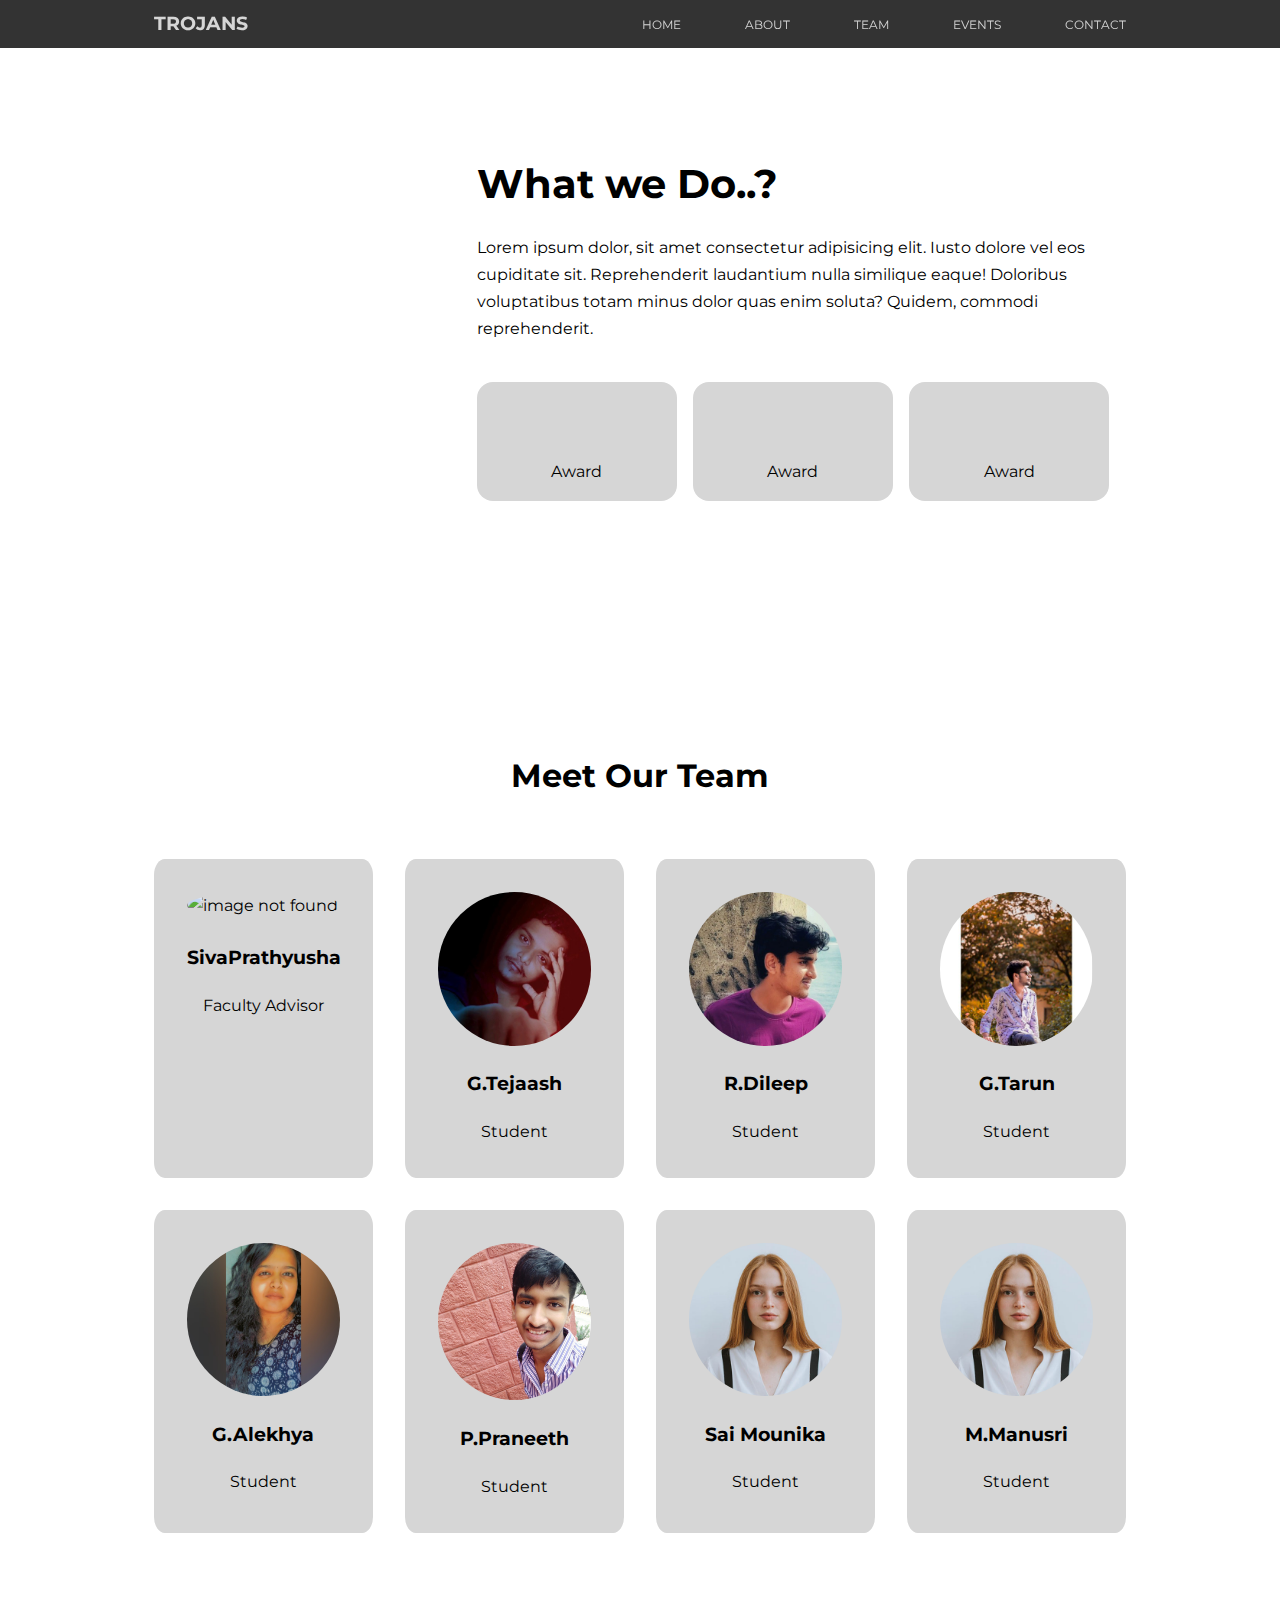
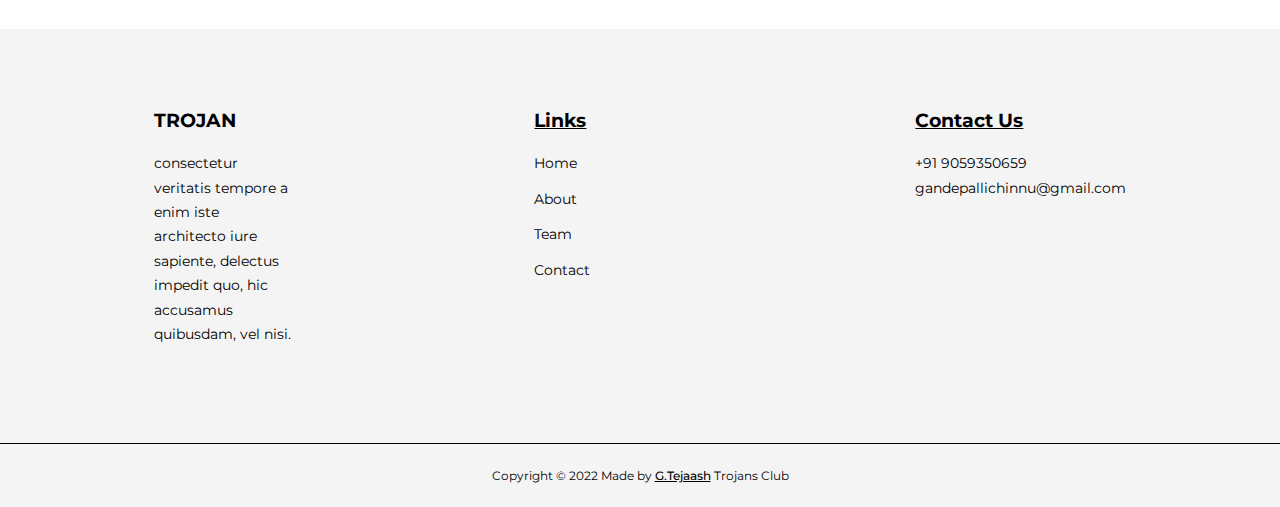
==== about.html @ 682a1593 "Add files via upload" ====
<!DOCTYPE html>
<!--[if lt IE 7]>      <html class="no-js lt-ie9 lt-ie8 lt-ie7"> <![endif]-->
<!--[if IE 7]>         <html class="no-js lt-ie9 lt-ie8"> <![endif]-->
<!--[if IE 8]>         <html class="no-js lt-ie9"> <![endif]-->
<!--[if gt IE 8]>      <html class="no-js"> <!--<![endif]-->
<html>
    <head>
        <meta charset="utf-8">
        <meta http-equiv="X-UA-Compatible" content="IE=edge">
        <title>  </title>
        <meta name="description" content="">
        <meta name="viewport" content="width=device-width, initial-scale=1">
        <link rel="stylesheet" href="style.css">
        <link rel="stylesheet" href="about.css">
        
        <!-- Scroll animation -->
        <link rel="stylesheet" href="https://cdnjs.cloudflare.com/ajax/libs/font-awesome/5.15.4/css/all.min.css">
        <script src="https://unpkg.com/scrollreveal"></script>
        <!-- icons -->
        <link href="https://cdn.jsdelivr.net/npm/remixicon@2.5.0/fonts/remixicon.css" rel="stylesheet">
        <link rel="stylesheet" href="https://unicons.iconscout.com/release/v4.0.0/css/line.css">
        <!-- Font -->
        <link rel="preconnect" href="https://fonts.googleapis.com">
        <link rel="preconnect" href="https://fonts.gstatic.com" crossorigin>
        <link href="https://fonts.googleapis.com/css2?family=Montserrat:wght@300;400;500;600;700;800;900&display=swap" rel="stylesheet">
         <!--swiperjs -->
        <link rel="stylesheet" href="https://cdn.jsdelivr.net/npm/swiper@8/swiper-bundle.min.css"/>
    </head>
    <body>

<!--================================================  NAVBAR ===================================================================-->

<nav>
    <div class="container nav__container">
        <a href="index.html" class="header__logo"><h4>TROJANS</h4></a>
        <ul class="nav__menu">
            <li><a href="index.html">HOME</a></li>
            <li><a href="about.html">ABOUT</a></li>
            <li><a href="about.html#team">TEAM</a></li> 
            <li><a href="index.html#events">EVENTS</a></li>
            <li><a href="contact.html">CONTACT</a></li>
            <!-- <img src="images/bg-texture.png" id="dark" alt=""> -->
        </ul>
        <button id="open-menu-btn"><i class="uil uil-list-ui-alt"></i></button>
        <button id="close-menu-btn"><i class="uil uil-multiply"></i></button>
    </div>
</nav>
  <!--================================================ Achievements ===================================================================-->
      <section class="about__achievements">
     <div class="container about__achievements-container">
        <div class="about__achievements__left ">
            <script src="https://cdn.lordicon.com/xdjxvujz.js"></script>
            <lord-icon
                src="https://cdn.lordicon.com/jefnhaqh.json"
                trigger="loop"
                delay="2000"
                colors="outline:#121331,primary:#2ca58d,secondary:#646e78,tertiary:#ebe6ef"
                style="width:18rem;height:18rem">
            </lord-icon>
            
        </div>
        <div class="about__achievements__right">
            <h1>What we Do..?</h1>
            <p>Lorem ipsum dolor, sit amet consectetur adipisicing elit. Iusto dolore vel eos cupiditate sit. Reprehenderit laudantium nulla similique eaque! Doloribus voluptatibus totam minus dolor quas enim soluta? Quidem, commodi reprehenderit.</p>
            <div class="achievements__cards">
                <article class="achievements__card">
                    <span class="achievement__icons">
                        <script src="https://cdn.lordicon.com/xdjxvujz.js"></script>
                        <script src="https://cdn.lordicon.com/xdjxvujz.js"></script>
                        <lord-icon
                            src="https://cdn.lordicon.com/oegrrprk.json"
                            trigger="loop"
                            delay="2000"
                            colors="primary:#121331,secondary:#646e78,tertiary:#ffc738,quaternary:#4bb3fd"
                            style="width:50px;height:50px">
                        </lord-icon>                  </span>
                    <!-- <h3>User</h3> -->
                    <p>Award</p>
                </article>

                <article class="achievements__card">
                    <span class="achievement__icons">
                        <lord-icon
                            src="https://cdn.lordicon.com/oegrrprk.json"
                            trigger="loop"
                            delay="2000"
                            colors="primary:#121331,secondary:#646e78,tertiary:#ffc738,quaternary:#4bb3fd"
                            style="width:50px;height:50px">
                        </lord-icon>                    </span>
                    <!-- <h3>User</h3> -->
                    <p>Award</p>
                </article>

                <article class="achievements__card">
                    <span class="achievement__icons">
                        <lord-icon
                            src="https://cdn.lordicon.com/oegrrprk.json"
                            trigger="loop"
                            delay="2000"
                            colors="primary:#121331,secondary:#646e78,tertiary:#ffc738,quaternary:#4bb3fd"
                            style="width:50px;height:50px">
                        </lord-icon>                     </span>
                    <!-- <h3>User</h3> -->
                    <p>Award</p>
                </article>
            </div>
        
        
        </div>


        </div>
      </section>


  <!--================================================ Team ===================================================================-->

      <section class="team" id="team">
        <h2>Meet Our Team</h2>
        <div class="container team__container">
            <article class="team__member  ">
                <div class="team__member-image">
                    <img src="#" alt="image not found">
                </div>
                <div class="team__member-info">
                    <h4>SivaPrathyusha</h4>
                    <p>Faculty Advisor</p>
                </div>
                <div class="team__member-socials">
                    <a href=""><i class="uil uil-instagram"></i> Instagram</a>
                    <a href=""><i class="uil uil-linkedin"></i> Linkedin</a>
                    <!-- <a href=""><i class="uil uil-twitter"></i></a> -->
                    <a href=""><i class="uil uil-github"></i> Github</a>
                </div>
            </article>

            <article class="team__member">
                <div class="team__member-image">
                    <img src="images/chinnu.jpg" alt="">
                </div>
                <div class="team__member-info">
                    <h4>G.Tejaash</h4>
                    <p>Student</p>
                </div>
                <div class="team__member-socials">
                    <a href=""><i class="uil uil-instagram"></i> Instagram</a>
                    <a href=""><i class="uil uil-linkedin"></i> Linkedin</a>
                    <!-- <a href=""><i class="uil uil-twitter"></i></a> -->
                    <a href=""><i class="uil uil-github"></i> Github</a>
                </div>
            </article>

            <article class="team__member">
                <div class="team__member-image">
                    <img src="images/dileep.jpg" alt="">
                </div>
                <div class="team__member-info">
                    <h4>R.Dileep</h4>
                    <p>Student</p>
                </div>
                <div class="team__member-socials">
                    <a href=""><i class="uil uil-instagram"></i> Instagram</a>
                    <a href=""><i class="uil uil-linkedin"></i> Linkedin</a>
                    <!-- <a href=""><i class="uil uil-twitter"></i></a> -->
                    <a href=""><i class="uil uil-github"></i> Github</a>
                </div>
            </article>

            <article class="team__member">
                <div class="team__member-image">
                    <img src="images/tarun.jpg" alt="">
                </div>
                <div class="team__member-info">
                    <h4>G.Tarun</h4>
                    <p>Student</p>
                </div>
                <div class="team__member-socials">
                    <a href=""><i class="uil uil-instagram"></i> Instagram</a>
                    <a href=""><i class="uil uil-linkedin"></i> Linkedin</a>
                    <!-- <a href=""><i class="uil uil-twitter"></i></a> -->
                    <a href=""><i class="uil uil-github"></i> Github</a>
                </div>
            </article>

            <article class="team__member">
                <div class="team__member-image">
                    <img src="images/WhatsApp Image 2022-07-16 at 5.50.22 PM.jpeg" alt="">
                </div>
                <div class="team__member-info">
                    <h4>G.Alekhya</h4>
                    <p>Student</p>
                </div>
                <div class="team__member-socials">
                    <a href=""><i class="uil uil-instagram"></i> Instagram</a>
                    <a href=""><i class="uil uil-linkedin"></i> Linkedin</a>
                    <!-- <a href=""><i class="uil uil-twitter"></i></a> -->
                    <a href=""><i class="uil uil-github"></i> Github</a>
                </div>
            </article>

            <article class="team__member">
                <div class="team__member-image">
                    <img src="images/praneeth.jpeg" alt="">
                </div>
                <div class="team__member-info">
                    <h4>P.Praneeth</h4>
                    <p>Student</p>
                </div>
                <div class="team__member-socials">
                    <a href=""><i class="uil uil-instagram"></i> Instagram</a>
                    <a href=""><i class="uil uil-linkedin"></i> Linkedin</a>
                    <!-- <a href=""><i class="uil uil-twitter"></i></a> -->
                    <a href=""><i class="uil uil-github"></i> Github</a>
                </div>
            </article>

            <article class="team__member">
                <div class="team__member-image">
                    <img src="images/tm7.jpg" alt="">
                </div>
                <div class="team__member-info">
                    <h4>Sai Mounika</h4>
                    <p>Student</p>
                </div>
                <div class="team__member-socials">
                    <a href=""><i class="uil uil-instagram"></i> Instagram</a>
                    <a href=""><i class="uil uil-linkedin"></i> Linkedin</a>
                    <!-- <a href=""><i class="uil uil-twitter"></i></a> -->
                    <a href=""><i class="uil uil-github"></i> Github</a>
                </div>
            </article>

            <article class="team__member">
                <div class="team__member-image">
                    <img src="images/tm7.jpg" alt="">
                </div>
                <div class="team__member-info">
                    <h4>M.Manusri</h4>
                    <p>Student</p>
                </div>
                <div class="team__member-socials">
                    <a href=""><i class="uil uil-instagram"></i> Instagram</a>
                    <a href=""><i class="uil uil-linkedin"></i> Linkedin</a>
                    <!-- <a href=""><i class="uil uil-twitter"></i></a> -->
                    <a href=""><i class="uil uil-github"></i> Github</a>
                </div>
            </article>
        </div>

      </section>





<!--================================================ Footer===================================================================-->


<footer>
    <div class="container footer__container">
        <div class="footer__1">
            <a href="index.html" class="footer__logo"><h4>TROJAN</h4></a>
            <p>
             consectetur veritatis tempore a enim iste architecto iure sapiente, delectus impedit quo, hic accusamus quibusdam, vel nisi.
            </p>
        </div>
        <div class="footer__2">
            <h4>Links</h4>
            <ul class="links">
                <li><a href="index.html">Home</a></li>
                <li><a href="index.html">About</a></li>
                <li><a href="index.html">Team</a></li>
                <li><a href="index.html">Contact</a></li>
            </ul>
        </div>
        <div class="footer__4">
            <h4>Contact Us</h4>   
            <div>
                <p>+91 9059350659</p>
                <p>gandepallichinnu@gmail.com</p>
            </div>
            <ul class="footer__socials">
                <li>
                    <a href=""><i class="uil uil-facebook"></i></a>
                </li>
                <li>
                    <a href=""><i class="uil uil-linkedin"></i></a>
                </li>
                <li>
                    <a href=""><i class="uil uil-instagram"></i></a>
                </li>
                <li>
                    <a href=""><i class="uil uil-twitter"></i></a>
                </li>
            </ul>
        </div>
    </div>
    <div class="footer__copyright">
        <small>Copyright &copy; 2022 Made by <span><a href="">G.Tejaash</a></span> Trojans Club</small>
    </div>
</footer>



<script src="navscroll.js"></script>







       
    </body>
</html>
---- style.css ----
*{
    margin: 0;
    padding: 0;
    border: 0;
    outline: 0;
    text-decoration: none;
    list-style: none;
    box-sizing: border-box;

}

html{
    scroll-behavior: smooth;
}


:root{

    --primary: white;
    --secondary:#f4f4f4;
    --tertiary: black;
    --container-width-lg: 76%;
    --container-width-md: 90%;
    --container-width-sm: 94%;

    --transition: all 400ms ease;
}

.darktheme{
    --primary: black;
    --secondary: #696969;
    --teritary: white;
    

}
body{
    font-family: 'Montserrat', sans-serif;
    line-height: 1.7;
    background-color: var(--primary);
    

}
.container{
    width: var(--container-width-lg);
    margin: 0 auto;
}
section{
    padding: 6rem 0;
}
section h2{
    text-align: center;
    margin-bottom: 4rem;

}
h1,
h2,
h3,
h4,
h5{
    line-height: 1.2;
}


h1{
    font-size: 2.5rem;
}
h2{
    font-size: 2rem;

}
h3{
    font-size: 1.5rem;

}
h4{
    font-size: 1.2rem;

}
a{
    color: var(--teritary);
}
img{
    width: 100%;
    display: block;
    object-fit: cover;
}
.btn{
    display: inline-block;
    background: var(--tertiary);
    color: var(--primary);
    border-radius: 30px;
    padding: 1rem 2rem;
    border: 1px solid transparent;
    font-weight: 500;
    transition: var(--transition)
}
.btn:hover{
    box-shadow: 0 8px 16px 0 rgba(0,0,0,0.2), 0 15px 20px 0 rgba(0,0,0,0.19);
}
/* .btn-primary{
    background: var(--tertiary);
    color: var(--primary);
    border-radius: 30px;
}
.btn-primary:hover{
    box-shadow: 0px 0px 10px rgba(0,0,0,0.5);
    box-shadow: 0 8px 16px 0 rgba(0,0,0,0.2), 0 15px 20px 0 rgba(0,0,0,0.19);

} */


.achi__card {
    position: relative;
    border-radius: 1rem;
    overflow: hidden;
  }
  
  .achi__card img {
    width: 100%;
    height: 80%;
    
  }
  .achi__modal i{
      color: #d6d6d6;
      transition: var(--transition);
  }
  .achi__modal i:hover{
    color: #fff;

}
  
  .achi__modal {
    position: absolute;
    width: 100%;
    height: 50%;
    bottom: -100%;
    left: 0;
    background: rgba(0,0,0,0.8);
    backdrop-filter: blur(5px);
    display: grid;
    align-items: flex-end;
    padding: 1.5rem 1.25rem;
    transition: .3s;
  }
  
  .achi__subtitle, 
  .achi__title {
    color: #fff;
  }
  
  .achi__subtitle {
    font-size: var(--smaller-font-size);
  }
  
  .achi__title {
    font-size: var(--h3-font-size);
    margin-bottom: .75rem;
  }
  
  .achi__button {
    padding: .5rem;
  }
  
  .achi__card:hover .achi__modal {
    bottom: 0;
  }




/*===========================================================NAVBAR============================================================ */
.header__logo h4{
    color: #d6d6d6;
}
.header__logo h4:hover{
    color: #fff;
}


nav{
    background: rgba(0,0,0,0.8);
    backdrop-filter: blur(1rem);
    width: 100vw;
    height: 3rem;
    position: fixed;
    color:var(--teritary);
    top: 0;
    z-index: 11;
}
.window-scroll{
    background: rgba(0,0,0,0.8);
    backdrop-filter: blur(1rem);    
    position: fixed;
    /* box-shadow: 0 1rem 1rem rgba(0,0,0,0.3); */
    /* transition: var(--transition); */
}
/* @supports (backdrop-filter: blur(1rem)){
    .window-scroll{
        background: hsl(0 0% 100% / 0.1);

        backdrop-filter: blur(1rem);
    }
    nav{
        background: hsl(0 0% 100% / 0.1);
        backdrop-filter: blur(1rem);
    }
} */








.nav__container{
    display: flex;
    align-items: center;
    justify-content: space-between;
    height: 100%;
}
nav button{
    display: none;
}
.nav__menu{
    display: flex;
    gap: 4rem;
    align-items: center

}
.nav__menu a{
    font-size: 12px;
    color: #d6d6d6;
    transition: var(--transition);
}
.nav__menu a:hover{

    color: var(--primary);
    transition: var(--transition);
}





/* <!--================================================ HEADER  ===================================================================--> */

header{
    position: relative;
    top: 5rem;
    overflow: hidden;
    height: 80vh;
    margin-bottom: 5rem;
    color: var(--teritary);
    background-color:transparent;
}
.header__container{
    display: grid;
    grid-template-columns: 1fr 1fr;
    align-items: center;
    gap: 5rem;
    height: 100%;
}
.header__left p{
    margin: 1rem 0 2.4rem;
    color: var(--teritary);
}



/*=========================================================== CATEGORIES ============================================================ */


.categories{
    background-color: var(--primary);
    height: 39rem;
    /* box-shadow: inset 0 0 3rem rgba(0, 0, 0, 0.5); */
    /* margin-bottom: 4rem; */

}
.categories h1{
    line-height :1;
    margin-bottom: 3rem;
    color: var(--teritary);
}
.categories__container{
    display: grid;
    grid-template-columns: 40% 60%;
    /* gap: 4rem; */
    
}
.categories__left
{
    margin-right: 4rem;;
}
.categories__left p{

    margin: 1rem 0 3rem;
    color: var(--teritary);
}
.categories__right{
    display:grid;
    grid-template-columns: repeat(3, 1fr);
    gap: 1.2rem;
    color: var(--tertiary);

}
.categories__right a {
        background: linear-gradient(135deg, rgba(255, 255, 255, 0.1), rgba(255, 255, 255, 0));
        /* backdrop-filter: blur(10px); */
        /* -webkit-backdrop-filter: blur(10px); */
        padding: 1rem;
        font-size: 1rem;
        border-radius: 5px;
        border:1px solid rgba(255, 255, 255, 0.18);
        box-shadow: 0 8px 16px 0 rgba(0, 0, 0, 0.37);
    
    transition: var(--transition);
}
.categories__right a:hover{
    transform: translateY(-5px);
    transition: var(--transition);
}

.categories__right a p{
    font-size: 0.85rem;
}
.categories__right a h5{
    margin: 2rem 0 1rem;

}

.category:hover{
    /* box-shadow: 0 1rem 1rem rgba(0, 0, 0, 0.2); */
    z-index: 1;
}

/* .category:nth-child(2) .category__icon{
    background-color: var(--tertiary);
}
.category:nth-child(1) .category__icon{
    background-color: var(--tertiary);
}
.category:nth-child(3) .category__icon{
    background-color: var(--tertiary);
}
.category:nth-child(4) .category__icon{
    background-color: var(--tertiary);
} */
.category__icon{
    /* background-color: var(--quinary); */
    /* border: 2px solid var(--teritary); */
    color: var(--tertiary);
    /* padding:0.6rem; */
    border-radius:2rem;
    display:inline-block;
    /* margin-bottom: 2rem; */
    font-size:.5rem;
}
/* .category h5{
    margin: 2rem 0 1rem;
    color: var(--teritary);
} 
.category p{
    font-size: 0.85rem;
    color: var(--teritary);

} */



/*=========================================================== CATEGORIES ============================================================ */

.courses h2{
    color: var(--teritary);
}
.courses{
    margin-top: 10rem;
}
.courses__container{
    display: grid;
    grid-template-columns: repeat(3, 1fr);
    gap: 2rem;

}
.course__image i{
    font-size: 6.5rem;
    color: var(--tertiary);
}
.course{
    background-color: #d6d6d6;
    text-align: center;
    border: 1px solid transparent;
    transition: var(--transition);
    border-radius: 15px;

}

.ccourse__info{
    padding: 2rem;
    color: var(--teritary);
}
.ccourse__info p{
    margin: 1.2rem 0 2rem;
    font-size: 0.9rem;
}


/*=========================================================== FAQs ============================================================ */

.faqs{
    background-color: var(--quinary);
    /* box-shadow: inset 0 0 3rem rgba(0, 0, 0, 0.5); */
}
.faqs h2{
    color: var(--teritary);
}
.faqs__container{
    display: grid;
    grid-template-columns: 1fr 1fr;
    gap: 1rem;
}
.faq{
    padding: 1rem;
    display: flex;
    align-items: center;
    gap: 1.4rem;
    height: fit-content;
    background: #d6d6d6;
    cursor: pointer;
}
.faq h4{
    font-size: 1rem;
    line-height: 2.2;
    color: var(--teritary);
}
.faq__icon{
    align-self: flex-start;
    font-size: 1.2rem;
    color: var(--teritary);
}
.faq p{
    margin-top: 0.8rem;
    display: none;
    color: var(--teritary);
}
.faq.open p{
    display: block;
}

/*=========================================================== Events ============================================================ */


.testimonials__container{
    overflow-x: hidden ;
    position: relative;
    margin-bottom: 5rem;
}
.testimonial{
    padding-top: 2rem;
}
.avatar{
    width: 30rem;
    height: 15rem;
    border-radius: 1%;
    overflow: hidden;
    margin: 0 auto 1rem;
    /* border: 10px solid var(--quaternary);    */
}
.testimonial__info{
    text-align: center;
}
.testimonial__body {
    padding:2rem;
    background: var(--tertiary);
    margin-top: 0rem;
    color: var(--primary);

}
.testimonial__body .eventbtn{
    display: inline-block;
    background: var(--tertiary);
    color: var(--primary);
    text-decoration: underline;
    border-radius: 30px;
    /* padding: 1rem 1rem; */
    /* border: 1px solid transparent; */
    font-weight: 500;
    transition: var(--transition)

}


/*=========================================================== footer =========================================================== */




footer{
    background-color: var(--secondary);
    padding-top: 5rem;
    font-size: 0.9rem;
    /* box-shadow: inset 0 0 3rem rgba(0, 0, 0, 0.5); */


}

.footer__container{

    display: grid;
    grid-template-columns: repeat(3, 1fr);
    gap: 15rem;
}
.footer__container > div h4{
    margin-bottom: 1.2rem;
}

.footer__1 p{
    margin: 0 0 2rem;
    color: var(--tertiary);
}
footer ul li{
    margin-bottom: 0.7rem;
}
footer ul li:hover{
text-decoration: underline;
}
.footer__socials{
    display: flex;
    gap:1rem;
    font-size: 1.5rem;
    margin-top:2rem ;
    
}
.footer__socials a{
    color: var(--tertiary);
    font-size: 1.5rem;
    transition:var(--transition);

}
.footer__socials a:hover{
    color: var(--tertiary);
    font-size: 1.7rem;

}


.footer__copyright{
    text-align: center;
    margin-top: 4rem;
    padding: 1.2rem;
    color: black;
    border-top: 1px solid var(--tertiary);
}
.footer__copyright span{
    color: var(--tertiary);
    font-weight: 500;
    text-decoration: underline;
}
.footer__4 h4{
    text-decoration: underline;
}
.footer__4 p{
    color: var(--tertiary);
}
.footer__3 h4{
    text-decoration: underline;
}
.footer__2 h4{
    text-decoration: underline;
}

/* =================================================TABLET MEDIA QUIERY ============================ */

@media screen and (max-width: 1024px)
{



.btn{
    background: var(--tertiary);
    color: white;
    box-shadow: 0 8px 16px 0 rgba(0,0,0,0.2), 0 15px 20px 0 rgba(0,0,0,0.19);
}

.btn-primary{
    box-shadow: 0px 0px 10px rgba(0,0,0,0.5);
    box-shadow: 0 8px 16px 0 rgba(0,0,0,0.2), 0 15px 20px 0 rgba(0,0,0,0.19);

}
    .container{
        width:var(--container-width-md)
    }
    h1{
        font-size: 2.2rem;
    }
    h2{
        font-size: 1.7rem;
    }
    h3{
        font-size: 1.4rem;
    }
    h4{
        font-size: 1.2rem;}



    nav button{
        display: inline-block;
        background: transparent;
        font-size: 1.8rem;
        color:#d6d6d6;
        cursor: pointer;
    }
    nav button#close-menu-btn{
        display: none;
    }
    .nav__menu{

        background-color: rgba(0,0,0,0.9);
        backdrop-filter: blur(10px);
        position: fixed;
        top:5rem;
        right: 5%;
        height: fit-content;
        width:18rem;
        flex-direction: column;
        gap: 0;
        display:none;

    }


    .nav__menu li{
        width:100%;
        height:5.8rem;

    }
      .nav__menu li a{
        /* backdrop-filter: blur(1rem); */
        /* box-shadow: -4rem 6rem 10rem rgba(0, 0, 0, 0.6); */
        width: 100%;
        height: 100%;
        display:grid;
        place-items: center;
        font-weight: 600;

    }
    .nav__menu li a:hover{
        color: #fff;

    }


/*======================= header=========     */

header{
    height: 62vh;
margin-bottom: 4rem;
}
.header__container{
    gap: 0;
    padding-bottom: 3rem;

}


/*======================= CATEGORIES =========     */
.categories{
    height: auto;
}
.categories__container{
    display: grid;
    grid-template-columns: 1fr;
    gap: 3rem;
}
.categories__left{
    margin-right: 0;
}

/*======================= DAILY =========     */
.courses{
    margin-top: 0;
}
.courses__container{
    grid-template-columns: 1fr 1fr;
}

/*======================= FAQs =========     */
.faqs__container{
    grid-template-columns: 1fr;
}
.faq{
    padding: 1.5rem;

}

/*======================= Footer =========     */
.footer__container{
    display: grid;
    grid-template-columns: repeat(3, 1fr);
    gap: 2rem;    
}
.avatar{
    width: 20rem;
    height: 15rem;
}

}





/* ================================================= MOBILE MEDIA QUIERY ============================ */
@media screen and (max-width: 600px)
{
    
    .container{
        width:var(--container-width-sm)
    }
/* ===================NAVBAR=========== */

    .nav__menu{
        right: 3%;
    }

    /* =================== HEADER =========== */
    header{
        height:105vh;
    }
    .header__container{
        grid-template-columns: 1fr;
        text-align: center;
        margin-top: 0;
    }
.header__left p{
    margin-bottom:1.3rem;
}

    /* =================== CATEGORIES =========== */
.categories__right{
    grid-template-columns: 1fr 1fr;
    gap: 0.7rem;
}
.category{
    padding:1rem;
    border-radius: 1rem;
}
.category__icon{
    margin-top: 0px;
    height: 3;
    display: inline-block;
}


    /* =================== COURSES =========== */

    .courses__container{

        grid-template-columns: 1fr;
    }

        /* =================== EVNETS=========== */

        .testimonial__body{
            padding: 1.2em;
        }
        .swiper-wrapper{
          grid-template-columns: 1fr;
        }


        /* =================== FOOTER=========== */

        .footer__container{
            grid-template-columns: 1fr;
            text-align: center;
            gap: 2rem;
        }
        .footer__1 p{
            margin: 1rem auto;
        }
        .footer__socials{
            justify-content: center;
        }






}
---- about.css ----
:root{

    --primary: white;
    --secondary:#f4f4f4;
    --tertiary: black;
    --container-width-lg: 76%;
    --container-width-md: 90%;
    --container-width-sm: 94%;

    --transition: all 400ms ease;
}


.about__achievements {
    background-color: var(--primary);
        /* /* box-shadow: inset 0 0 3rem rgba(0,0,0,0.5); *
         */
  
}
.about__achievements-container {
    display: grid;
    grid-template-columns: 25% 65%;
    gap:5rem;
    padding: 4rem 0;
}

.about__achievements__right > p{
    margin:1.6rem 0 2.5rem;
}
.about__achievements__right h1{
    color: var(--tertiary);
}

.achievements__cards{
    display: grid;
    grid-template-columns: repeat(3, 1fr);
    grid-gap: 1rem;
    margin-top: 1rem;

}
.achievements__card{
    background-color: #d6d6d6;
    padding:1rem;
    border-radius:1rem;
    text-align:center;
    transition: var(--transition);
}
/* .achievements__card:hover{
   background:var(--tertiary);
   box-shadow: 0 3rem 3rem rgba(0,0,0,0.3);
} */
.achievement__icons{
    background-color:transparent;
    color: var(--quaternary);
    padding:0.6rem;
    border-radius:2rem;
    display:inline-block;
    margin-bottom: 2rem;
    font-size:1.5rem;
}


/* ================TEAM============================ */

.team{
    background-color: var(--primary);

    /* box-shadow: inset 0 0 3rem rgba(0,0,0,0.5); */
}
.team__container{
    display: grid;
    grid-template-columns: repeat(4, 1fr);
    gap:2rem;
}
.team__member-image img{
    border-radius: 50%;
    /* padding-right: 2rem; */
    
}
.team__member{
    background-color: #d6d6d6;
    padding:2rem;
    border: 1px solid transparent;
    transition: var(--transition);
    position: relative;
    overflow: hidden;
    border-radius:5%;
}

/* .team__member-image img{
    filter: saturate(0);
}
.team__member-image img:hover{
    filter: saturate(1);
} */
.team__member-info *{
    text-align: center;
    margin-top: 1.4em;

}
.team__member-info p{
   color: var(--tertiary);
}
.team__member-socials{
    position: absolute;
    width: 100%;
    height: 50%;
    bottom: -100%;
    left: 0;
background: rgba(0,0,0,0.8);
backdrop-filter: blur(0.5rem);
box-shadow: 0 8px 32px 0 rgba(0, 0, 0, 0.37);
display: grid;
align-items: flex-end;
padding: 1.5rem 1.25rem;
transition: var(--transition);

}
.team__member:hover
.team__member-socials{
    bottom: 0;
}
.team__member-socials a{
    /* padding: 1rem; */
    font-size:1rem;
    color: var(--primary);
}
.team__member-socials i{
    font-size: 1.5rem;
}




/* ================TABLETS============================ */

@media screen and (max-width:1024px)
{
    .about__achievements{
        margin-top: -5rem;
    }

    .about__achievements-container{
        grid-template-columns: 1fr;
        gap: 4rem;
    }
    .team__container{
        grid-template-columns: repeat(3, 1fr);
        gap:1.5rem;
    }
    .team__member{
        padding: 1rem;
    }
    .team__member-image img{
        border-radius: 50%;
        padding: 1rem;        
    }
    .team{
        margin-top: -3rem;
    }
}


/* ================phones============================ */

@media screen and (max-width:600px)
{
    .achievements__cards{
        grid-template-columns: 1fr 1fr;
        gap:0.7rem;
    }
    .team{
        margin-top: -3rem;
    }
    .team__container{
        grid-template-columns: 1fr 1fr;
        gap:0.7rem;
    }
    .team__member{
        padding: 0;
    }
    .team__member p{
        margin-bottom: 1.5rem;
    }
    .team__member-socials a{
        /* padding: 1rem; */
        font-size: 1rem;
        color: var(--primary);
    }

    .team__member-socials{
        position: absolute;
        width: 100%;
        height: 50%;
        bottom: -100%;
        left: 0;
    background: rgba(0,0,0,0.8);
    backdrop-filter: blur(0.5rem);
    display: grid;
    align-items: flex-end;
    /* padding: 1.5rem 1.25rem; */
    transition: var(--transition);
    
    }
    .team__member:hover
    .team__member-socials{
        bottom: 0;
    }
    .team__member-socials a{
        /* padding: 1rem; */
        font-size:1rem;
        color: var(--primary);
    }
    .team__member-socials i{
        font-size: 1rem;
    }
}
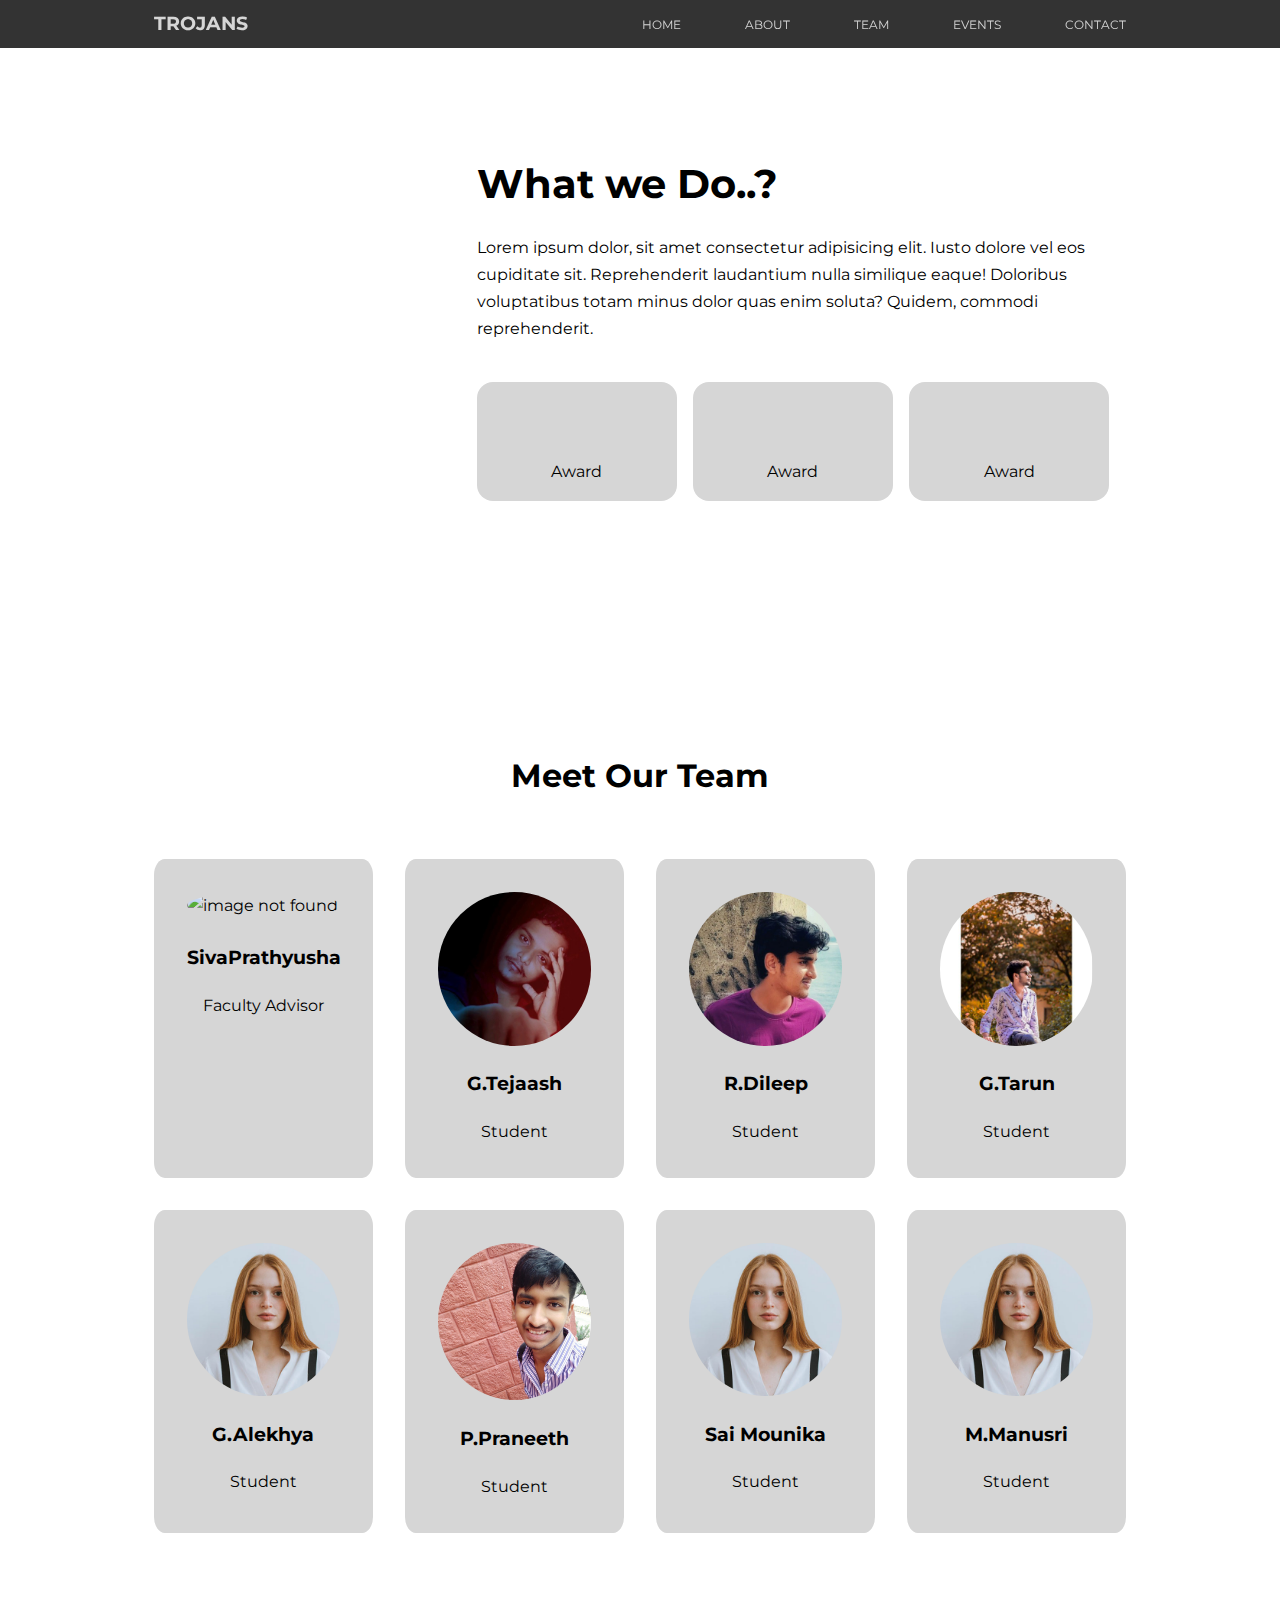
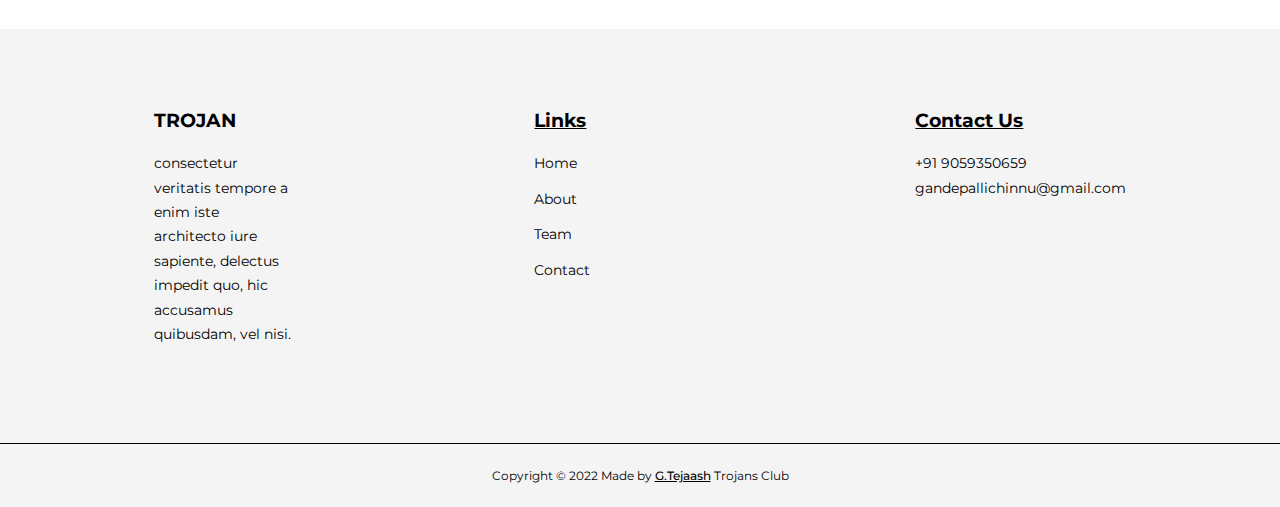
==== commit d3f244f1: "Update about.html" ====
--- a/about.html
+++ b/about.html
@@ -184,7 +184,7 @@
 
             <article class="team__member">
                 <div class="team__member-image">
-                    <img src="images/WhatsApp Image 2022-07-16 at 5.50.22 PM.jpeg" alt="">
+<img src="images/tm7.jpg" alt="">
                 </div>
                 <div class="team__member-info">
                     <h4>G.Alekhya</h4>
